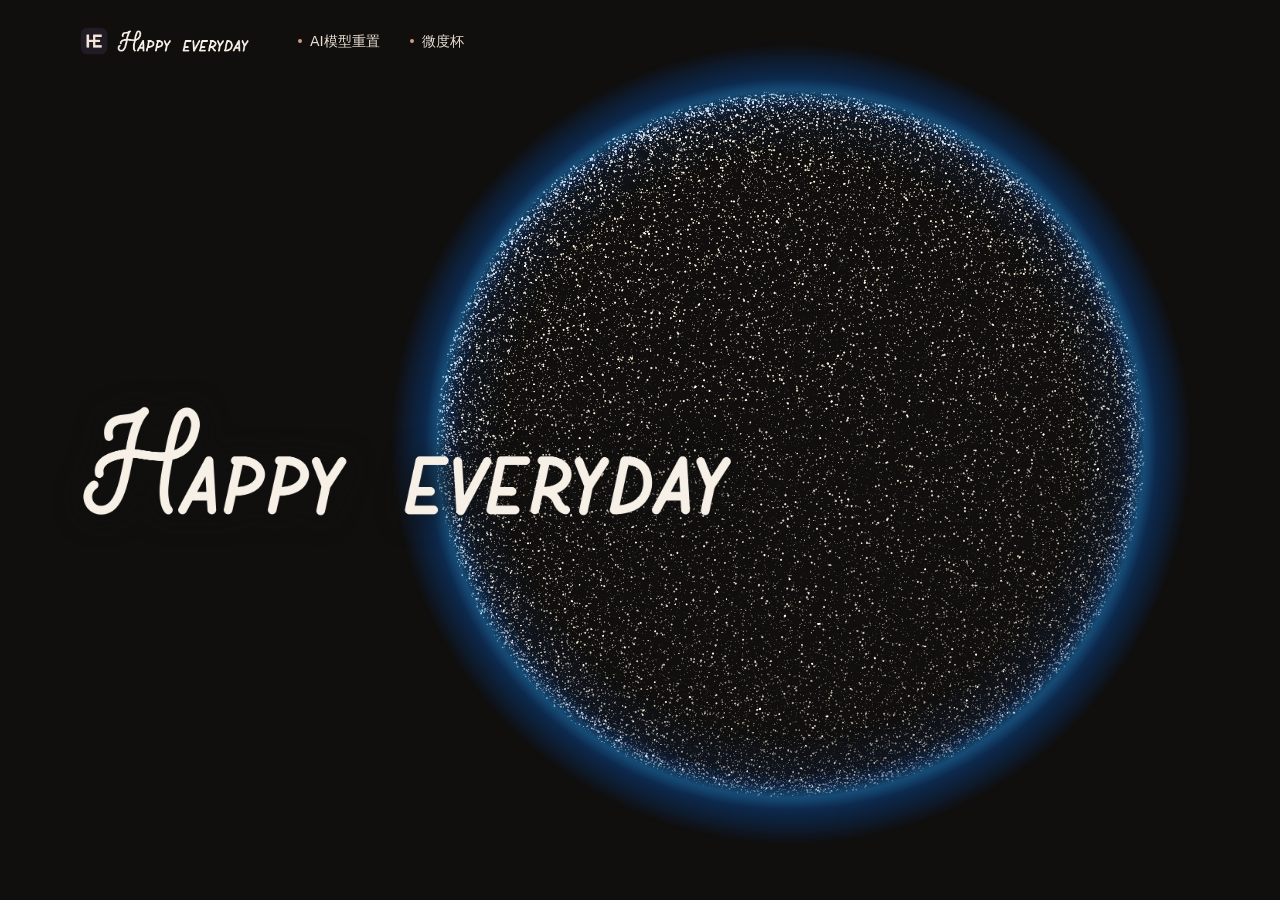
==== index.html @ 7e23076c "Add files via upload" ====
<!doctype html>
<html lang="zh-CN">
<head>
  <meta charset="utf-8">
  <meta name="viewport" content="width=device-width, initial-scale=1">
  <meta name="color-scheme" content="dark">
  <meta name="description" content="Happy everyday 的互动粒子开场、AI 模型重置记录与微度杯。">
  <title>Happy everyday</title>
  <link rel="icon" href="favicon.ico" sizes="any">
  <link rel="apple-touch-icon" href="happy-everyday-mark.png">
  <link rel="stylesheet" href="style.css">
  <script defer src="particles.js"></script>
  <script defer src="site.js"></script>
  <script defer src="reset.js"></script>
  <link rel="stylesheet" href="reset.css">
  <link rel="stylesheet" href="reset-public.css">
  <script defer src="reset-public-data.js"></script>
  <script defer src="reset-announcements.js"></script>
  <script defer src="reset-public.js"></script>
</head>
<body>
  <div id="home-view">
    <header class="site-header" id="top">
      <a class="wordmark" href="#top" aria-label="Happy everyday，回到开场">
        <img class="brand-mark" src="happy-everyday-mark.png" alt="" width="28" height="28">
        <img class="brand-name" src="happyeveryday-nocturne.png" alt="Happy everyday" width="1690" height="291">
      </a>
      <nav class="site-nav" aria-label="网站导航">
        <a class="site-nav-link reset-entry" href="#ai-reset">AI模型重置</a>
        <a class="site-nav-link" href="weidu-cup.html">微度杯</a>
      </nav>
    </header>
    <main class="opening" aria-labelledby="opening-title">
      <div class="opening-stage particle-stage" id="opening-stage">
        <canvas aria-hidden="true"></canvas>
        <div class="opening-halo" aria-hidden="true"></div>
      </div>
      <h1 id="opening-title"><img src="happyeveryday-nocturne.png" alt="Happy everyday" width="1690" height="291"></h1>
    </main>
  </div>

  <main class="reset-page" id="ai-reset" hidden aria-labelledby="reset-title">
    <header class="reset-header">
      <a class="wordmark" href="#top" aria-label="返回首页">
        <img class="brand-mark" src="happy-everyday-mark.png" alt="" width="28" height="28">
        <img class="brand-name" src="happyeveryday-nocturne.png" alt="" width="1690" height="291">
      </a>
      <div class="reset-header-actions">
        <button type="button" class="reset-button reset-theme-button" id="reset-theme">深色模式</button>
        <a class="reset-back" href="#top">返回首页</a>
      </div>
    </header>

    <div class="reset-shell">
      <h1 class="visually-hidden" id="reset-title" tabindex="-1">AI模型重置</h1>
      <section class="public-overview" aria-label="公开重置概览">
        <div id="public-reset-cards" class="public-cards"></div>
      </section>
      <section id="ai-reset-history" class="public-history" aria-labelledby="public-history-title">
        <div class="public-heading">
          <div>
            <h2 id="public-history-title" tabindex="-1">公开重置历史</h2>
            <p id="public-asof"></p>
          </div>
          <div class="public-segment" id="public-providers" role="group" aria-label="选择工具"></div>
        </div>
        <div class="public-calendar-panel">
          <div class="public-calendar-header">
            <h3 id="public-calendar-title"></h3>
            <ul class="public-legend" aria-label="日历颜色">
              <li><span class="public-color" data-kind="direct" aria-hidden="true"></span>直接重置</li>
              <li><span class="public-color" data-kind="grant" aria-hidden="true"></span>发放重置卡</li>
              <li><span class="public-color" aria-hidden="true"></span>未收录</li>
            </ul>
          </div>
          <div class="public-calendar-scroll" tabindex="0" aria-label="年度重置日历，可横向滚动">
            <div id="public-calendar-months" class="public-calendar-months" aria-hidden="true"></div>
            <div id="public-calendar-days" class="public-calendar-days"></div>
          </div>
          <div class="public-events-heading">
            <h4 id="public-events-title">最近记录</h4>
            <button type="button" class="public-inline" id="public-show-all" hidden>查看全部日期</button>
          </div>
          <ol class="public-events" id="public-events" aria-labelledby="public-events-title"></ol>
        </div>
      </section>
    </div>
  </main>
</body>
</html>
---- style.css ----
:root {
  color-scheme: dark;
  --background: #100f0e;
  --ink: #f6f0e7;
  --accent: #ed9e6d;
  --gutter: clamp(24px, 6.25vw, 110px);
  --sans: "PingFang SC", "Microsoft YaHei", system-ui, sans-serif;
}

*, *::before, *::after { box-sizing: border-box; }
html { scroll-behavior: smooth; }
body { margin: 0; background: var(--background); color: var(--ink); font: 1rem/1.7 var(--sans); }
button, input { font: inherit; }
a { color: inherit; text-decoration: none; }
button { cursor: pointer; }
:focus-visible { outline: 2px solid var(--accent); outline-offset: 5px; }
::selection { background: var(--accent); color: var(--background); }

.visually-hidden {
  position: absolute;
  width: 1px;
  height: 1px;
  padding: 0;
  margin: -1px;
  overflow: hidden;
  clip-path: inset(50%);
  white-space: nowrap;
}
.site-header {
  position: absolute;
  z-index: 2;
  inset: 0 0 auto;
  display: flex;
  align-items: center;
  justify-content: flex-start;
  gap: clamp(15px, 3vw, 36px);
  min-height: 82px;
  padding: 0 var(--gutter);
}
.wordmark { display: inline-flex; align-items: center; gap: 9px; }
.brand-name { display: block; width: clamp(96px, 12vw, 132px); height: auto; }
.brand-mark { display: block; flex: none; width: 28px; height: 28px; }
.site-nav { display: flex; align-items: center; gap: 4px; }

.opening {
  isolation: isolate;
  position: relative;
  min-height: 100vh;
  min-height: 100svh;
  display: grid;
  align-items: center;
  padding: 84px var(--gutter) 62px;
  overflow: hidden;
}
.particle-stage { position: relative; }
.particle-stage canvas { display: block; position: absolute; inset: 0; width: 100%; height: 100%; touch-action: pan-y; }
.opening-stage {
  position: absolute;
  z-index: -1;
  container-type: size;
  width: min(74%, 1120px);
  height: calc(100% - 96px);
  top: 42px;
  right: max(1.2vw, 10px);
}
.opening-halo { position: absolute; inset: 0; opacity: 0; pointer-events: none; }
.opening-halo::before {
  content: "";
  position: absolute;
  top: 50%;
  left: 50%;
  width: min(100cqw, 100cqh);
  aspect-ratio: 1;
  background:
    radial-gradient(circle closest-side,
      transparent 82%,
      rgb(0 108 255 / .10) 85%,
      rgb(40 170 255 / .34) 88%,
      rgb(5 123 255 / .16) 91%,
      transparent 99%),
    radial-gradient(circle closest-side,
      transparent 72%,
      rgb(0 91 244 / .07) 82%,
      rgb(0 105 255 / .14) 89%,
      rgb(0 88 237 / .07) 96%,
      transparent 100%);
  transform: translate(-50%, -50%);
  animation: halo-breath 5.6s ease-in-out infinite;
}
@keyframes halo-breath {
  0%, 100% { opacity: .44; transform: translate(-50%, -50%) scale(.987); }
  50% { opacity: 1; transform: translate(-50%, -50%) scale(1.023); }
}
.opening h1 { width: clamp(17rem, 51vw, 49rem); max-width: 100%; margin: 0; pointer-events: none; }
.opening h1 img { display: block; width: 100%; height: auto; filter: drop-shadow(0 2px 14px #100f0e); }

@media (max-width: 850px) {
  .opening-stage { right: -4%; width: 83%; }
}
@media (max-width: 680px) {
  .site-header { min-height: 64px; gap: 10px; padding-inline: clamp(12px, 3.7vw, 24px); }
  .site-header .wordmark { gap: 6px; flex: none; }
  .site-header .brand-name { width: clamp(72px, 24vw, 96px); }
  .site-header .brand-mark { width: 24px; height: 24px; }
  .site-nav { gap: 2px; }
  .opening { align-items: end; padding: 75px var(--gutter) clamp(36px, 13svh, 105px); }
  .opening-stage { width: 100%; height: min(59%, 430px); right: 0; top: 56px; }
  .opening h1 { width: min(100%, 28rem); }
}
@media (prefers-reduced-motion: reduce) {
  html { scroll-behavior: auto; }
  .opening-halo { opacity: 1; }
  .opening-halo::before { animation: none; opacity: .72; }
}
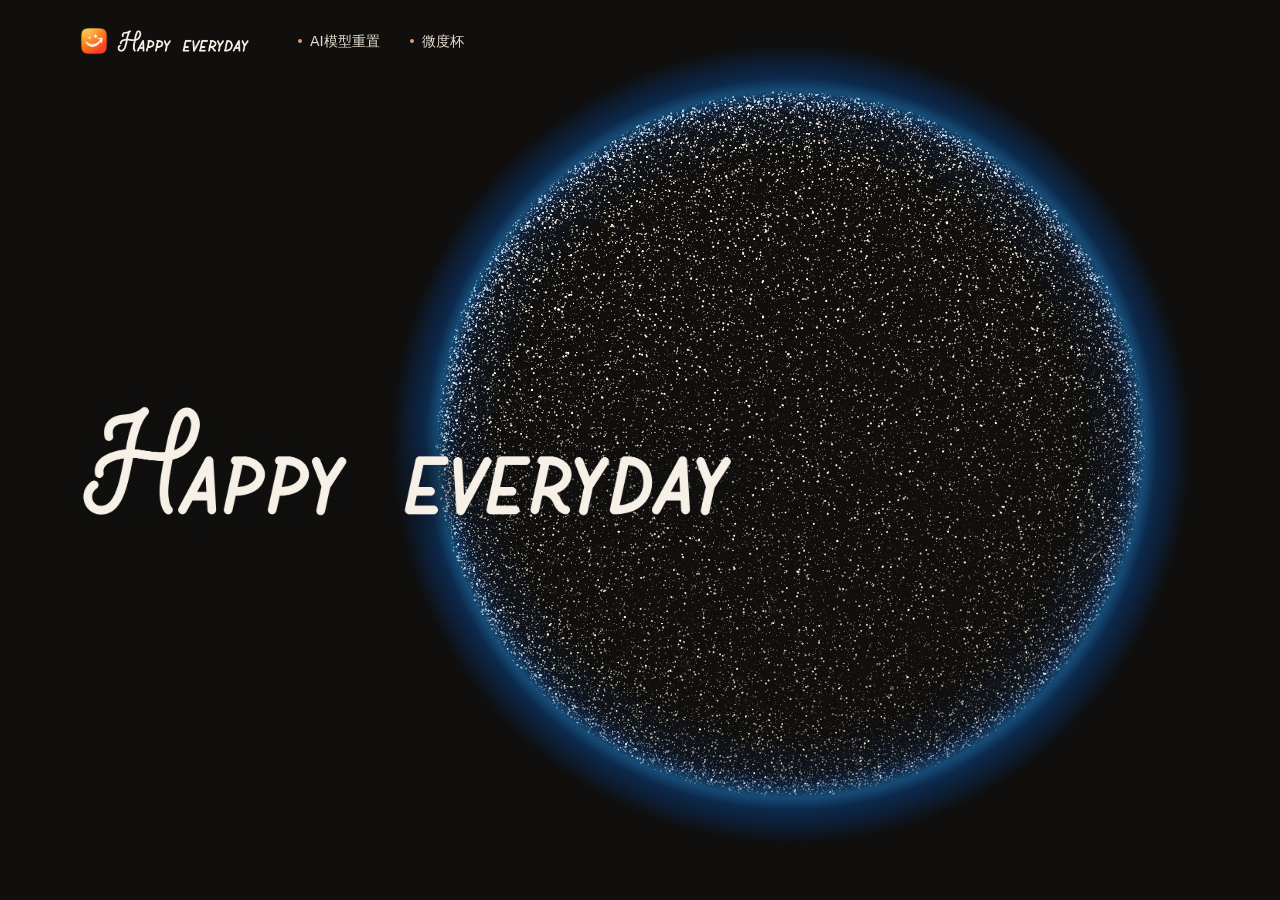
==== commit c14ba947: "Add files via upload" ====
--- a/index.html
+++ b/index.html
@@ -6,7 +6,8 @@
   <meta name="color-scheme" content="dark">
   <meta name="description" content="Happy everyday 的互动粒子开场、AI 模型重置记录与微度杯。">
   <title>Happy everyday</title>
-  <link rel="icon" href="favicon.ico" sizes="any">
+  <link rel="icon" href="favicon.ico?v=2" sizes="any">
+  <link rel="icon" href="happy-everyday-mark.svg" type="image/svg+xml">
   <link rel="apple-touch-icon" href="happy-everyday-mark.png">
   <link rel="stylesheet" href="style.css">
   <script defer src="particles.js"></script>
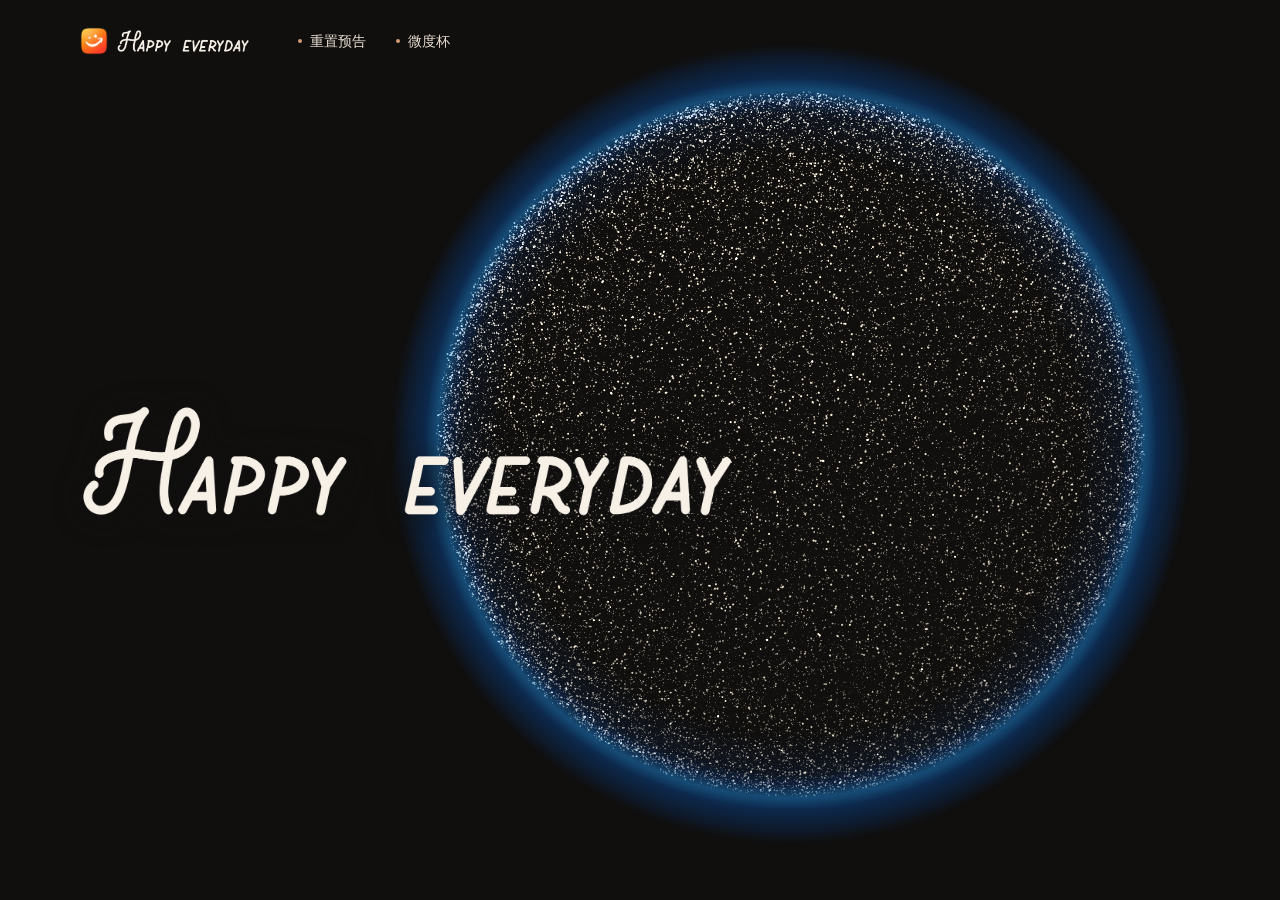
==== commit 30a4583d: "Add files via upload" ====
--- a/index.html
+++ b/index.html
@@ -27,7 +27,7 @@
         <img class="brand-name" src="happyeveryday-nocturne.png" alt="Happy everyday" width="1690" height="291">
       </a>
       <nav class="site-nav" aria-label="网站导航">
-        <a class="site-nav-link reset-entry" href="#ai-reset">AI模型重置</a>
+        <a class="site-nav-link reset-entry" href="#ai-reset">重置预告</a>
         <a class="site-nav-link" href="weidu-cup.html">微度杯</a>
       </nav>
     </header>
@@ -53,7 +53,7 @@
     </header>
 
     <div class="reset-shell">
-      <h1 class="visually-hidden" id="reset-title" tabindex="-1">AI模型重置</h1>
+      <h1 class="visually-hidden" id="reset-title" tabindex="-1">重置预告</h1>
       <section class="public-overview" aria-label="公开重置概览">
         <div id="public-reset-cards" class="public-cards"></div>
       </section>
